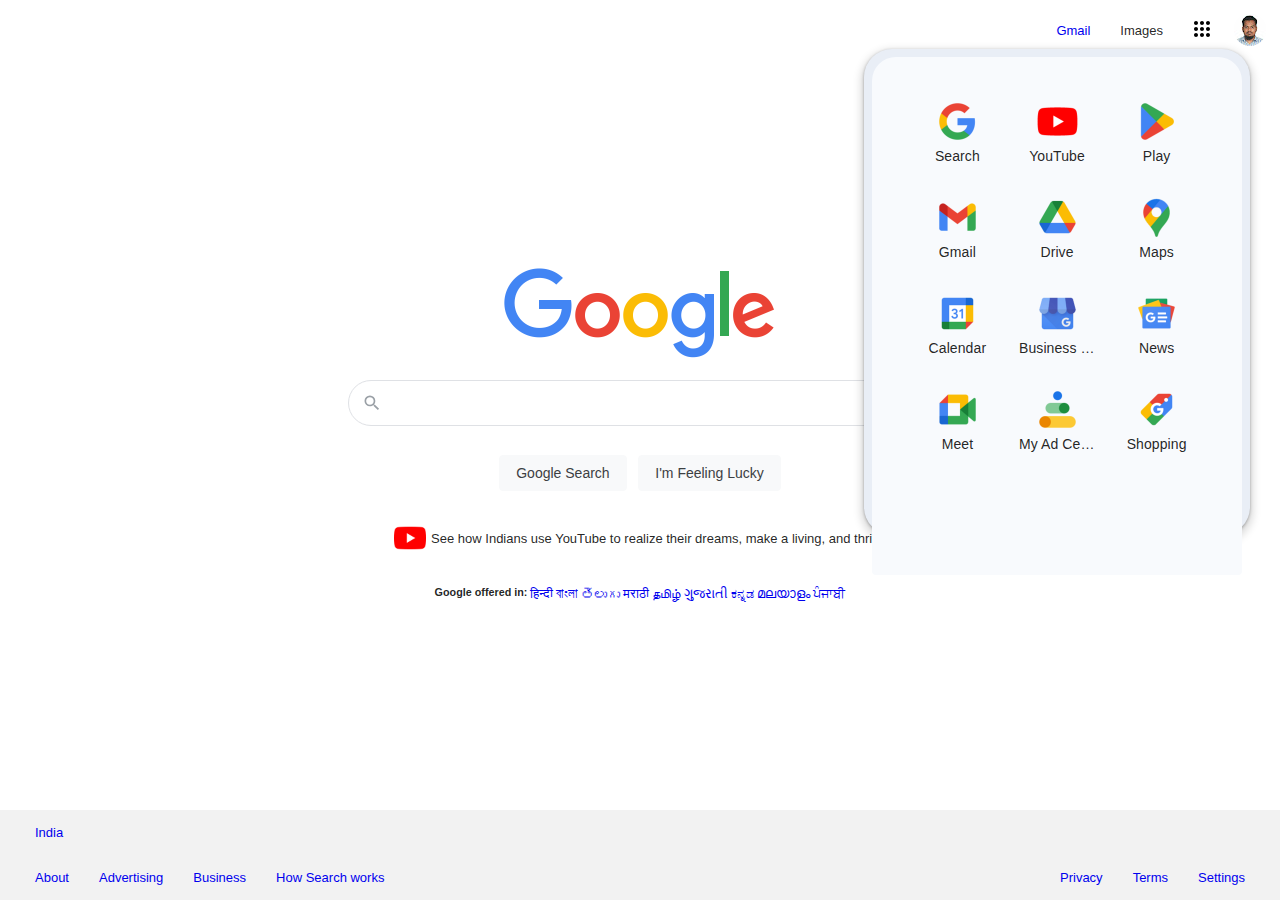
==== google/index.html @ 62e28cff "google icons added" ====
<!DOCTYPE html>
<html lang="en">
<head>
    <meta charset="UTF-8">
    <meta name="viewport" content="width=device-width, initial-scale=1.0">
    <link rel="icon" type="image/webp" href="./assets/images/icon.webp" />
    <link rel="stylesheet" href="./style.css" />
    <title>Google</title>
</head>
<body>

    <div class="container">
        <div class="header">
            <nav>
                <ul>
                    <li><a class="px-15" href="#">Gmail</a></li>
                    <li><a class="px-15">Images</a></li>
                    <li><button>
                      <span>
                        <svg class="gb_i" focusable="false" width="30" height="30" viewBox="0 0 24 24"><path d="M6,8c1.1,0 2,-0.9 2,-2s-0.9,-2 -2,-2 -2,0.9 -2,2 0.9,2 2,2zM12,20c1.1,0 2,-0.9 2,-2s-0.9,-2 -2,-2 -2,0.9 -2,2 0.9,2 2,2zM6,20c1.1,0 2,-0.9 2,-2s-0.9,-2 -2,-2 -2,0.9 -2,2 0.9,2 2,2zM6,14c1.1,0 2,-0.9 2,-2s-0.9,-2 -2,-2 -2,0.9 -2,2 0.9,2 2,2zM12,14c1.1,0 2,-0.9 2,-2s-0.9,-2 -2,-2 -2,0.9 -2,2 0.9,2 2,2zM16,6c0,1.1 0.9,2 2,2s2,-0.9 2,-2 -0.9,-2 -2,-2 -2,0.9 -2,2zM12,8c1.1,0 2,-0.9 2,-2s-0.9,-2 -2,-2 -2,0.9 -2,2 0.9,2 2,2zM18,14c1.1,0 2,-0.9 2,-2s-0.9,-2 -2,-2 -2,0.9 -2,2 0.9,2 2,2zM18,20c1.1,0 2,-0.9 2,-2s-0.9,-2 -2,-2 -2,0.9 -2,2 0.9,2 2,2z"></path></svg>
                      </span>
                    </button></li>
                    <li>
                        <button>
                            <img src="./assets/images/photo.jpg" alt="profile" />
                        </button>
                    </li>
                </ul>
            </nav>            
        </div>
        <div class="body">
            <img class="google-logo" src="./assets/images/google.png" alt="google" />
            <form>
                <div class="search-wrapper">
                    <input type="search" name="search" value="" />
                    <span class="icon-search">
                        <svg focusable="false" xmlns="http://www.w3.org/2000/svg" viewBox="0 0 24 24"><path d="M15.5 14h-.79l-.28-.27A6.471 6.471 0 0 0 16 9.5 6.5 6.5 0 1 0 9.5 16c1.61 0 3.09-.59 4.23-1.57l.27.28v.79l5 4.99L20.49 19l-4.99-5zm-6 0C7.01 14 5 11.99 5 9.5S7.01 5 9.5 5 14 7.01 14 9.5 11.99 14 9.5 14z"></path></svg>
                    </span>
                    <div class="icons-right">
                        <span class="icon-mic">
                            <svg class="goxjub" focusable="false" viewBox="0 0 24 24" xmlns="http://www.w3.org/2000/svg"><path fill="#4285f4" d="m12 15c1.66 0 3-1.31 3-2.97v-7.02c0-1.66-1.34-3.01-3-3.01s-3 1.34-3 3.01v7.02c0 1.66 1.34 2.97 3 2.97z"></path><path fill="#34a853" d="m11 18.08h2v3.92h-2z"></path><path fill="#fbbc05" d="m7.05 16.87c-1.27-1.33-2.05-2.83-2.05-4.87h2c0 1.45 0.56 2.42 1.47 3.38v0.32l-1.15 1.18z"></path><path fill="#ea4335" d="m12 16.93a4.97 5.25 0 0 1 -3.54 -1.55l-1.41 1.49c1.26 1.34 3.02 2.13 4.95 2.13 3.87 0 6.99-2.92 6.99-7h-1.99c0 2.92-2.24 4.93-5 4.93z"></path></svg>
                        </span>
                        <span class="icon-camera">
                            <svg class="Gdd5U" focusable="false" viewBox="0 0 192 192" xmlns="http://www.w3.org/2000/svg"><rect fill="none" height="192" width="192"></rect><g><circle fill="#34a853" cx="144.07" cy="144" r="16"></circle><circle fill="#4285f4" cx="96.07" cy="104" r="24"></circle><path fill="#ea4335" d="M24,135.2c0,18.11,14.69,32.8,32.8,32.8H96v-16l-40.1-0.1c-8.8,0-15.9-8.19-15.9-17.9v-18H24V135.2z"></path><path fill="#fbbc05" d="M168,72.8c0-18.11-14.69-32.8-32.8-32.8H116l20,16c8.8,0,16,8.29,16,18v30h16V72.8z"></path><path fill="#4285f4" d="M112,24l-32,0L68,40H56.8C38.69,40,24,54.69,24,72.8V92h16V74c0-9.71,7.2-18,16-18h80L112,24z"></path></g></svg>
                        </span>
                    </div>
                </div>
                <div class="button-group">
                    <button>Google Search</button>
                    <button>I'm Feeling Lucky</button>
                </div>
            </form>
          
            <div class="youtube">
                <img src="./assets/images/youtube.png" alt="youtube" />
                <a>See how Indians use YouTube to realize their dreams, make a living, and thrive</a>
            </div>
            <div class="languages">
                <h5>Google offered in:</h5>
                <ul>
                    <li><a href="#">हिन्दी</a></li>
                    <li><a href="#">বাংলা</a></li>
                    <li><a href="#">తెలుగు</a></li>
                    <li><a href="#">मराठी</a></li>
                    <li><a href="#">தமிழ்</a></li>
                    <li><a href="#">ગુજરાતી</a></li>
                    <li><a href="#">ಕನ್ನಡ</a></li>
                    <li><a href="#">മലയാളം</a></li>
                    <li><a href="#">ਪੰਜਾਬੀ</a></li>
                </ul>
            </div>

        </div>
        <footer class="footer">
            <div class="footer-top">
                <ul>
                    <li><a href="#">India</a></li>
                </ul>
            </div>
            <div class="footer-bottom">
                <ul>
                    <li><a href="#">About</a></li>
                    <li><a href="#">Advertising</a></li>
                    <li><a href="#">Business</a></li>
                    <li><a href="#">How Search works</a></li>
                </ul>
                <ul>
                    <li><a href="#">Privacy</a></li>
                    <li><a href="#">Terms</a></li>
                    <li><a href="#">Settings</a></li>
                </ul>
            </div>
        </footer>




        <div class="popup menu_popup">
            <div class="popup_wrapper">
                <ul>
                   <li class="icon-item-list"><a class="icon-link"><span class="icons search"></span><span>Search</span></a></li> 
                   <li class="icon-item-list"><a class="icon-link"><span class="icons youtube"></span><span>YouTube</span></a></li> 
                   <li class="icon-item-list"><a class="icon-link"><span class="icons play"></span><span>Play</span></a></li> 
                   <li class="icon-item-list"><a class="icon-link"><span class="icons gmail"></span><span>Gmail</span></a></li> 
                   <li class="icon-item-list"><a class="icon-link"><span class="icons drive"></span><span>Drive</span></a></li> 
                   <li class="icon-item-list"><a class="icon-link"><span class="icons maps"></span><span>Maps</span></a></li> 
                   <li class="icon-item-list"><a class="icon-link"><span class="icons calendar"></span><span>Calendar</span></a></li> 
                   <li class="icon-item-list"><a class="icon-link"><span class="icons business"></span><span>Business Profile Manager</span></a></li> 
                   <li class="icon-item-list"><a class="icon-link"><span class="icons news"></span><span>News</span></a></li> 
                   <li class="icon-item-list"><a class="icon-link"><span class="icons meet"></span><span>Meet</span></a></li> 
                   <li class="icon-item-list"><a class="icon-link"><span class="icons ad"></span><span>My Ad Center</span></a></li> 
                   <li class="icon-item-list"><a class="icon-link"><span class="icons shopping"></span><span>Shopping</span></a></li> 
                </ul>
            </div>
        </div>
    </div>
    
</body>
</html>
---- google/style.css ----
* {
    margin: 0;
    padding: 0;
}

li {
    list-style: none;
}

a {
    text-decoration: none;
}
body {
    background-color: #fff;
    font-family: Arial, Helvetica, sans-serif;
    font-size: 13px;
    color: rgba(0, 0, 0, 0.87);
    height: 100vh;
    display: flex;
    flex-direction: column;
    justify-content: space-between;
    align-items: center;
    width: 100%;
}

.container {
    width: 100%;
    height: 100%;
    display: flex;
    justify-content: space-between;
    flex-direction: column;
}

nav {
    padding: 6px;
}
nav ul{
    display: flex;
    justify-content: end;
    align-items: center;
}

nav ul li button {
    background: none;
    border: none;
    cursor: pointer;
    width: 48px;
    height: 48px;
    padding: 4px;
    display: flex;
    align-items: center;
    justify-content: center;
    border-radius: 50%;
}

nav ul li button img {
    border-radius: 50%;
    width: 32px; 
    height: 32px;
    object-fit: cover;
}

nav ul li button svg {
    height: 24px;
    width: 24px;
}

nav ul li button:hover {
    background-color: #f0f0f0;

}


.body {
    display: flex;
    flex-direction: column;
    align-items: center;
    justify-content: center;
   
}

.body .languages {
    display: flex;
}

.body .languages ul {
    display: flex;
}

.body form {
    padding: 20px;
    width: 100%;
    max-width: 584px;
    margin: 0 auto;    
}

.body form .button-group {
    padding-top: 18px;
    text-align: center;
}

.body form .button-group button {
    padding: 0 16px;
    min-width: 54px;
    height: 36px;
    margin: 11px 4px;
    background-color: #f8f9fa;
    border: 1px solid #f8f9fa;
    color: #3c4043;
    font-size: 14px;
    text-align: center;
    cursor: pointer;
    border-radius: 4px;
}

.body form .search-wrapper {
    position: relative;
}

.body form .search-wrapper input {
    height: 46px;
    border: 1px solid #dfe1e5;
    box-shadow: none;
    border-radius: 24px;
    background-color: #fff;    
    min-height: 44px;
}
.body form .search-wrapper .icon-search {
    position: absolute;
    left: 14px;
    top: 50%;
    transform: translateY(-50%);
    display: flex;
    align-items: center;
    justify-content: center;
}
.body form .search-wrapper .icon-search svg{
    width: 20px;
    height: 20px;
}

.body form .search-wrapper .icon-search svg * {
    fill: #9aa0a6;
}


.body form .search-wrapper .icons-right {
    position: absolute;
    display: flex;
    gap: 8px;
    top: 50%;
    transform: translateY(-50%);
    right: 14px;
}
.body form .search-wrapper .icons-right svg {
    width: 24px;
    height: 24px;
}

.body form .button-group button:hover {
    box-shadow: 0 1px 1px rgba(0,0,0,.1);
    background-color: #f8f9f4;
    border: 1px solid #dadce0;
    color: #202124;
}
.body form input {
    width: 100%;
}

.body .youtube {
    display: flex;
    align-items: center;
    justify-content: center;
    margin-bottom: 32px;
}
.body .youtube img {
    height: 32px;
    width: 32px;
    margin-right: 5px;    
}

.body .languages {
    display: flex;
    align-items: cneter;
    justify-content: center;
    gap: 3px;
}

.body .languages ul {
    display: flex;
    align-items: center;
    justify-content: center;
    gap: 3px;
}

.google-logo {
    max-height: 92px;
}
.px-15 {
    padding-left: 15px;
    padding-right: 15px;
}

footer {
    background-color: #f2f2f2;
}

footer ul {
    padding: 0 20px;
    display: flex;
    align-items: center;
    justify-content: space-between;
}

footer ul li a{
    padding: 15px;
    display: block;
}
footer .footer-bottom {
    display: flex;
    align-items: center;
    justify-content: space-between;
}
footer .footer-top ul {
    justify-content: baseline;
}


.menu_popup {
    position: absolute;
    width: 370px;
    height: 470px;
    top: 0px;
    right: 30px;
    margin-top: 49px;
    border-radius: 28px;
    background-color: #e9eef6;
    padding: 8px;
    border: none;    
    box-shadow: 0 4px 8px 3px rgba(0,0,0,.15), 0 1px 3px rgba(0,0,0,.3);
}

.popup_wrapper {
    background-color: #f8fafd;
    position: relative;
    height: 100%;    
    border-radius: 24px 24px 4px 4px; 
    padding: 24px 20px;
    width: auto;
}

.popup_wrapper ul {
    text-align: center;
}

.popup_wrapper .icon-item-list {
    height: 84px;
    width: 84px;
    padding: 6px;
    display: inline-block;
}
.popup_wrapper .icon-link {
    display: inline-flex;
    flex-direction: column;
    align-items: center;
    justify-content: center;
    width: 100%;
    height: 100%;
    border-radius: 16px;
}

.popup_wrapper .icon-link:hover {
    background-color: #e9eef6;
    display: flex;
    align-items: center;
    justify-content: center;
}
.popup_wrapper .icons {
    background-image: url('./assets/images/icons.png');
    height: 53px;
    width: 53px;
    vertical-align: top;
    display: inline-block;
    cursor: pointer;
}

.popup_wrapper .icons {
    background-size: 53px 2547px;    
}
.popup_wrapper .icon-link span:nth-child(2) {
    font-size: 14px;
    letter-spacing: 0.09px;
    overflow: hidden;
    text-overflow: ellipsis;
    white-space: nowrap;
    width: 76px;
    text-align: center;
}
.popup_wrapper .icons.search {
    background-position: 0 -1392px;
}
.popup_wrapper .icons.youtube {
    background-position: 0 -2378px;
}
.popup_wrapper .icons.play {
    background-position: 0 -290px;
}

.popup_wrapper .icons.gmail {
    background-position: 0 -2436px;
}
.popup_wrapper .icons.drive {
    background-position: 0 -116px;
}
.popup_wrapper .icons.maps {
    background-position: 0 -1044px;
}
.popup_wrapper .icons.calendar {
    background-position:0 -1276px;
}
.popup_wrapper .icons.business {
    background-position:0 -406px;
}
.popup_wrapper .icons.news {
    background-position:0 -1334px;
}
.popup_wrapper .icons.meet {
    background-position:0 -348px;
}
.popup_wrapper .icons.ad {
    background-position:0 -986px;
}
.popup_wrapper .icons.shopping {
    background-position:0 -174px;
}
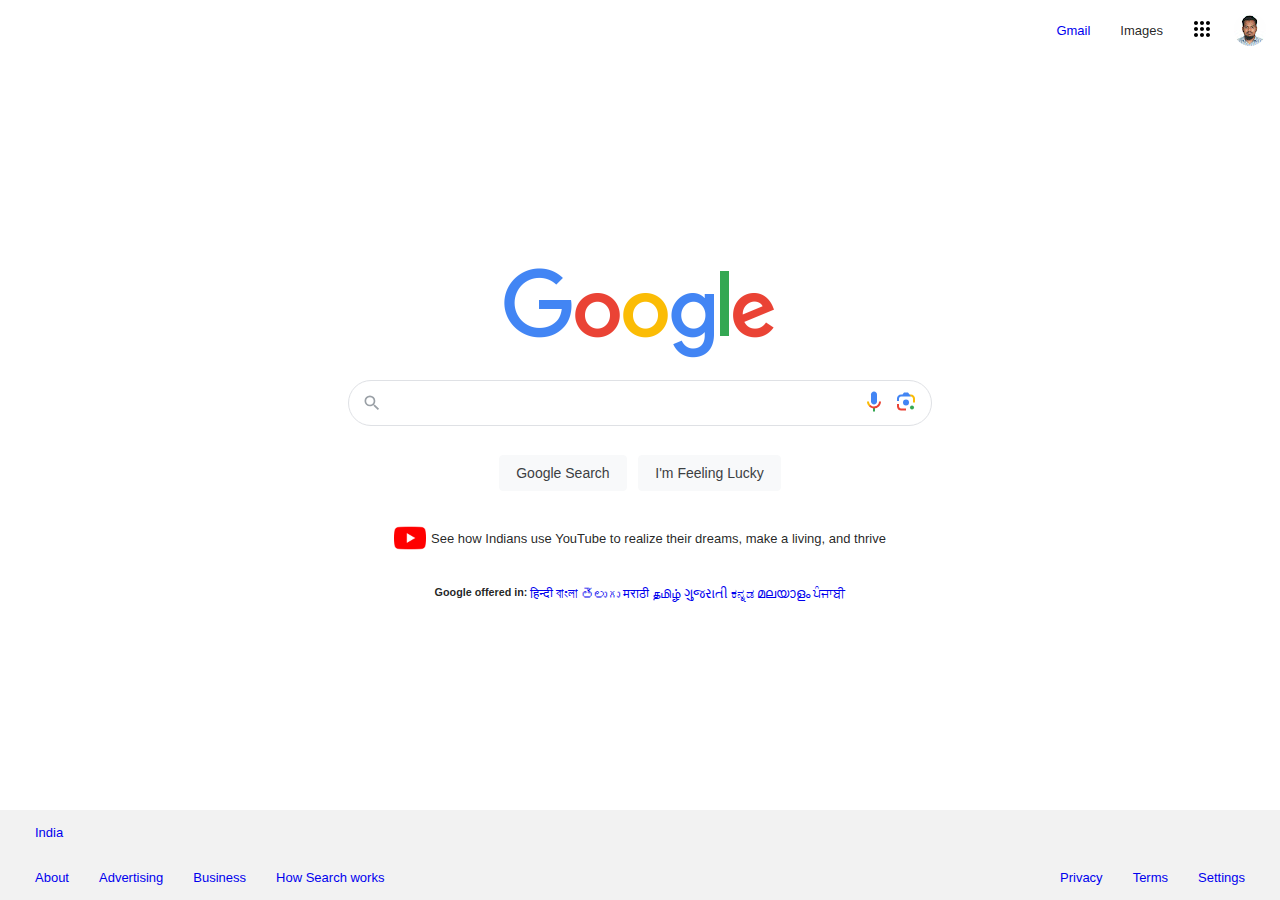
==== commit 217b95f1: "travel ui added" ====
--- a/google/index.html
+++ b/google/index.html
@@ -15,7 +15,7 @@
                 <ul>
                     <li><a class="px-15" href="#">Gmail</a></li>
                     <li><a class="px-15">Images</a></li>
-                    <li><button>
+                    <li><button class="btn-hamburger">
                       <span>
                         <svg class="gb_i" focusable="false" width="30" height="30" viewBox="0 0 24 24"><path d="M6,8c1.1,0 2,-0.9 2,-2s-0.9,-2 -2,-2 -2,0.9 -2,2 0.9,2 2,2zM12,20c1.1,0 2,-0.9 2,-2s-0.9,-2 -2,-2 -2,0.9 -2,2 0.9,2 2,2zM6,20c1.1,0 2,-0.9 2,-2s-0.9,-2 -2,-2 -2,0.9 -2,2 0.9,2 2,2zM6,14c1.1,0 2,-0.9 2,-2s-0.9,-2 -2,-2 -2,0.9 -2,2 0.9,2 2,2zM12,14c1.1,0 2,-0.9 2,-2s-0.9,-2 -2,-2 -2,0.9 -2,2 0.9,2 2,2zM16,6c0,1.1 0.9,2 2,2s2,-0.9 2,-2 -0.9,-2 -2,-2 -2,0.9 -2,2zM12,8c1.1,0 2,-0.9 2,-2s-0.9,-2 -2,-2 -2,0.9 -2,2 0.9,2 2,2zM18,14c1.1,0 2,-0.9 2,-2s-0.9,-2 -2,-2 -2,0.9 -2,2 0.9,2 2,2zM18,20c1.1,0 2,-0.9 2,-2s-0.9,-2 -2,-2 -2,0.9 -2,2 0.9,2 2,2z"></path></svg>
                       </span>
@@ -97,23 +97,94 @@
 
         <div class="popup menu_popup">
             <div class="popup_wrapper">
+                <ul class="menu-item1">
+                  
+                </ul>
+
                 <ul>
-                   <li class="icon-item-list"><a class="icon-link"><span class="icons search"></span><span>Search</span></a></li> 
-                   <li class="icon-item-list"><a class="icon-link"><span class="icons youtube"></span><span>YouTube</span></a></li> 
-                   <li class="icon-item-list"><a class="icon-link"><span class="icons play"></span><span>Play</span></a></li> 
-                   <li class="icon-item-list"><a class="icon-link"><span class="icons gmail"></span><span>Gmail</span></a></li> 
-                   <li class="icon-item-list"><a class="icon-link"><span class="icons drive"></span><span>Drive</span></a></li> 
-                   <li class="icon-item-list"><a class="icon-link"><span class="icons maps"></span><span>Maps</span></a></li> 
-                   <li class="icon-item-list"><a class="icon-link"><span class="icons calendar"></span><span>Calendar</span></a></li> 
-                   <li class="icon-item-list"><a class="icon-link"><span class="icons business"></span><span>Business Profile Manager</span></a></li> 
-                   <li class="icon-item-list"><a class="icon-link"><span class="icons news"></span><span>News</span></a></li> 
-                   <li class="icon-item-list"><a class="icon-link"><span class="icons meet"></span><span>Meet</span></a></li> 
-                   <li class="icon-item-list"><a class="icon-link"><span class="icons ad"></span><span>My Ad Center</span></a></li> 
-                   <li class="icon-item-list"><a class="icon-link"><span class="icons shopping"></span><span>Shopping</span></a></li> 
-                </ul>
+                    <li class="icon-item-list"><a class="icon-link"><span class="icons translate"></span><span>Translate</span></a></li> 
+                    <li class="icon-item-list"><a class="icon-link"><span class="icons books"></span><span>Books</span></a></li> 
+                    <li class="icon-item-list"><a class="icon-link"><span class="icons blogger"></span><span>Blogger</span></a></li> 
+                    <li class="icon-item-list"><a class="icon-link"><span class="icons photo"></span><span>Photo</span></a></li> 
+                    <li class="icon-item-list"><a class="icon-link"><span class="icons account"></span><span>Account</span></a></li> 
+                    <li class="icon-item-list"><a class="icon-link"><span class="icons docs"></span><span>Docs</span></a></li> 
+                    <li class="icon-item-list"><a class="icon-link"><span class="icons contact"></span><span>Contacts</span></a></li> 
+                    <li class="icon-item-list"><a class="icon-link"><span class="icons finance"></span><span>Finance</span></a></li> 
+                    <li class="icon-item-list"><a class="icon-link"><span class="icons sheets"></span><span>Sheets</span></a></li> 
+                    <li class="icon-item-list"><a class="icon-link"><span class="icons slides"></span><span>Slides</span></a></li> 
+                    <li class="icon-item-list"><a class="icon-link"><span class="icons keep"></span><span>Keep</span></a></li> 
+                    <li class="icon-item-list"><a class="icon-link"><span class="icons jamboard"></span><span>Jamboard</span></a></li> 
+                    <li class="icon-item-list"><a class="icon-link"><span class="icons classroom"></span><span>Classroom</span></a></li> 
+                    <li class="icon-item-list"><a class="icon-link"><span class="icons earth"></span><span>Earth</span></a></li> 
+                    <li class="icon-item-list"><a class="icon-link"><span class="icons saved"></span><span>Saved</span></a></li> 
+                    <li class="icon-item-list"><a class="icon-link"><span class="icons arts"></span><span>Arts and Culture</span></a></li> 
+                    <li class="icon-item-list"><a class="icon-link"><span class="icons ads"></span><span>Google Ads</span></a></li> 
+                    <li class="icon-item-list"><a class="icon-link"><span class="icons one"></span><span>Google one</span></a></li> 
+                    <li class="icon-item-list"><a class="icon-link"><span class="icons travel"></span><span>Travel</span></a></li> 
+                    <li class="icon-item-list"><a class="icon-link"><span class="icons forms"></span><span>Forms</span></a></li> 
+                    <li class="icon-item-list"><a class="icon-link"><span class="icons store"></span><span>Google Store</span></a></li> 
+                    <li class="icon-item-list"><a class="icon-link"><span class="icons chrome"></span><span>Chrome</span></a></li> 
+                    <li class="icon-item-list"><a class="icon-link"><span class="icons passwords"></span><span>Passwords</span></a></li> 
+                 </ul>
             </div>
         </div>
     </div>
     
 </body>
-</html>+</html>
+
+<script>
+const googleIcons = [
+    {label: 'Search', className: 'search'}, 
+    {label: 'Youtube', className: 'youtube'},
+    {label: 'play', className: 'play'},
+    {label: 'gmail', className: 'gmail'},
+    {label: 'drive', className: 'drive'},
+    {label: 'maps', className: 'maps'},
+    {label: 'calendar', className: 'calendar'},
+    {label: 'business', className: 'business'},
+    {label: 'news', className: 'news'},
+    {label: 'meet', className: 'meet'},
+    {label: 'ad', className: 'ad'},
+    {label: 'shopping', className: 'shopping'}                    
+]
+const menuBtn = document.querySelector('.btn-hamburger')
+
+menuBtn.addEventListener('click', function(){
+    document.body.classList.toggle('menu-open')
+})
+
+document.addEventListener("DOMContentLoaded", function(){
+    const menuItem1 = document.querySelector('.menu-item1');
+
+    // googleIcons.map((item)=>menuItem1.append('<li class="icon-item-list"><a class="icon-link"><span class="icons"></span><span>'+item.label+'</span></a></li>'))
+
+    googleIcons.forEach(item=>{
+        const listItem = document.createElement('li')
+        listItem.classList.add('icon-item-list')
+
+        const anchItem = document.createElement('a')
+        anchItem.classList.add('icon-link')
+        
+        const iconElement = document.createElement('span')
+        iconElement.classList.add('icons')
+        iconElement.classList.add(item.className);
+
+        const textElement = document.createElement('span');
+        const labelElement = document.createTextNode(item.label)
+
+        textElement.appendChild(labelElement)
+
+        
+        anchItem.appendChild(iconElement)
+        anchItem.appendChild(textElement);
+        listItem.appendChild(anchItem)
+        
+        menuItem1.appendChild(listItem)
+
+    })
+    
+
+
+})
+</script>--- a/google/style.css
+++ b/google/style.css
@@ -238,19 +238,46 @@
     padding: 8px;
     border: none;    
     box-shadow: 0 4px 8px 3px rgba(0,0,0,.15), 0 1px 3px rgba(0,0,0,.3);
-}
-
+    overflow: scroll;
+    display: none;
+}
+
+body.menu-open .menu_popup {
+    display: block;
+}
+::-webkit-scrollbar {
+    width: 8px;
+}
+::-webkit-scrollbar-thumb {
+    background-color: rgb(218, 220, 224);
+    border: 4px solid transparent;
+    border-radius: 8px;
+    box-shadow: none;
+    min-height: 50px;
+}
+::-webkit-scrollbar-track {
+    background: transparent;
+    border: none;
+    margin-bottom: 34px;
+    margin-top: 34px;
+}
 .popup_wrapper {
-    background-color: #f8fafd;
     position: relative;
     height: 100%;    
-    border-radius: 24px 24px 4px 4px; 
+    width: auto;
+}
+
+.popup_wrapper ul {
+    background-color: #f8fafd;
+    border-radius: 24px 24px 4px 4px;
+    text-align: center;
     padding: 24px 20px;
-    width: auto;
-}
-
-.popup_wrapper ul {
-    text-align: center;
+    margin-bottom: 4px;
+}
+
+.popup_wrapper ul:nth-child(2) {
+    border-radius: 4px 4px 24px 24px;
+    margin-bottom: 10px;
 }
 
 .popup_wrapper .icon-item-list {
@@ -332,4 +359,74 @@
 }
 .popup_wrapper .icons.shopping {
     background-position:0 -174px;
-}+}
+.popup_wrapper .icons.translate {
+    background-position:0 -1682px;
+}
+.popup_wrapper .icons.books {
+    background-position:0 -522px;
+}
+.popup_wrapper .icons.blogger {
+    background-position:0 -2494px;
+}
+.popup_wrapper .icons.photo {
+    background-position:0 -870px;
+}
+.popup_wrapper .icons.account {
+
+}
+.popup_wrapper .icons.docs {
+    background-position:0 -2088px;
+}
+.popup_wrapper .icons.contact {
+    background-position:0 -1624px;
+}
+.popup_wrapper .icons.finance {
+    background-position:0 -1508px;
+}
+.popup_wrapper .icons.sheets {
+    background-position:0 -2146px;
+}
+.popup_wrapper .icons.slides {
+    background-position:0 0;
+}
+.popup_wrapper .icons.keep {
+    background-position:0 -1102px;
+}
+.popup_wrapper .icons.jamboard {
+    background-position:0 -2030px;
+}
+.popup_wrapper .icons.classroom {
+    background-position:0 -1856px;
+}
+.popup_wrapper .icons.earth {
+    background-position:0 -1566px;
+}
+.popup_wrapper .icons.saved {
+    background-position:0 -1972px;
+}
+.popup_wrapper .icons.arts {
+    background-position:0 -638px;
+}
+.popup_wrapper .icons.ads {
+    background-position:0 -1218px;
+}
+.popup_wrapper .icons.one {
+    background-position:0 -812px;
+}
+.popup_wrapper .icons.travel {
+    background-position:0 -754px;
+}
+.popup_wrapper .icons.forms {
+    background-position:0 -232px;
+}
+.popup_wrapper .icons.store {
+    background-position:0 -2204px;
+}
+.popup_wrapper .icons.chrome {
+    background-position:0 -1914px;
+}
+.popup_wrapper .icons.passwords {
+    background-position:0 -58px;
+}
+
